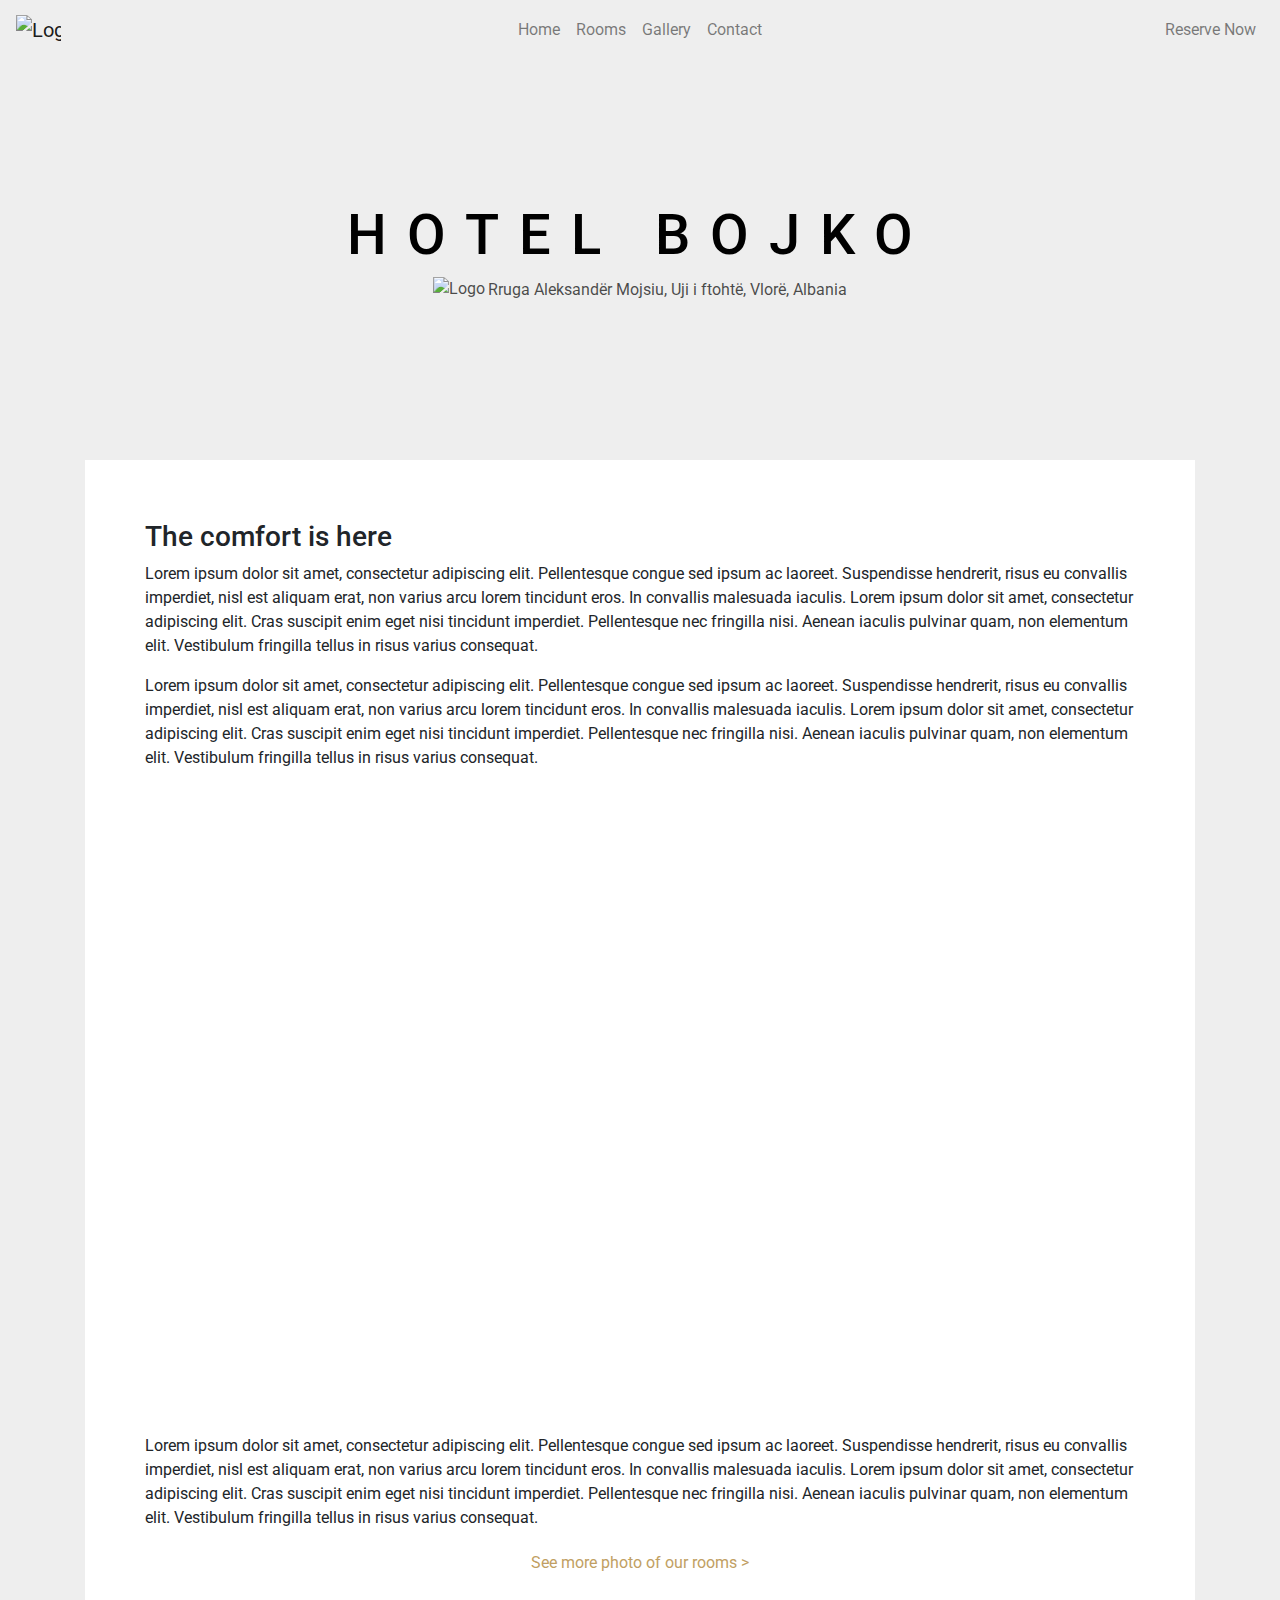
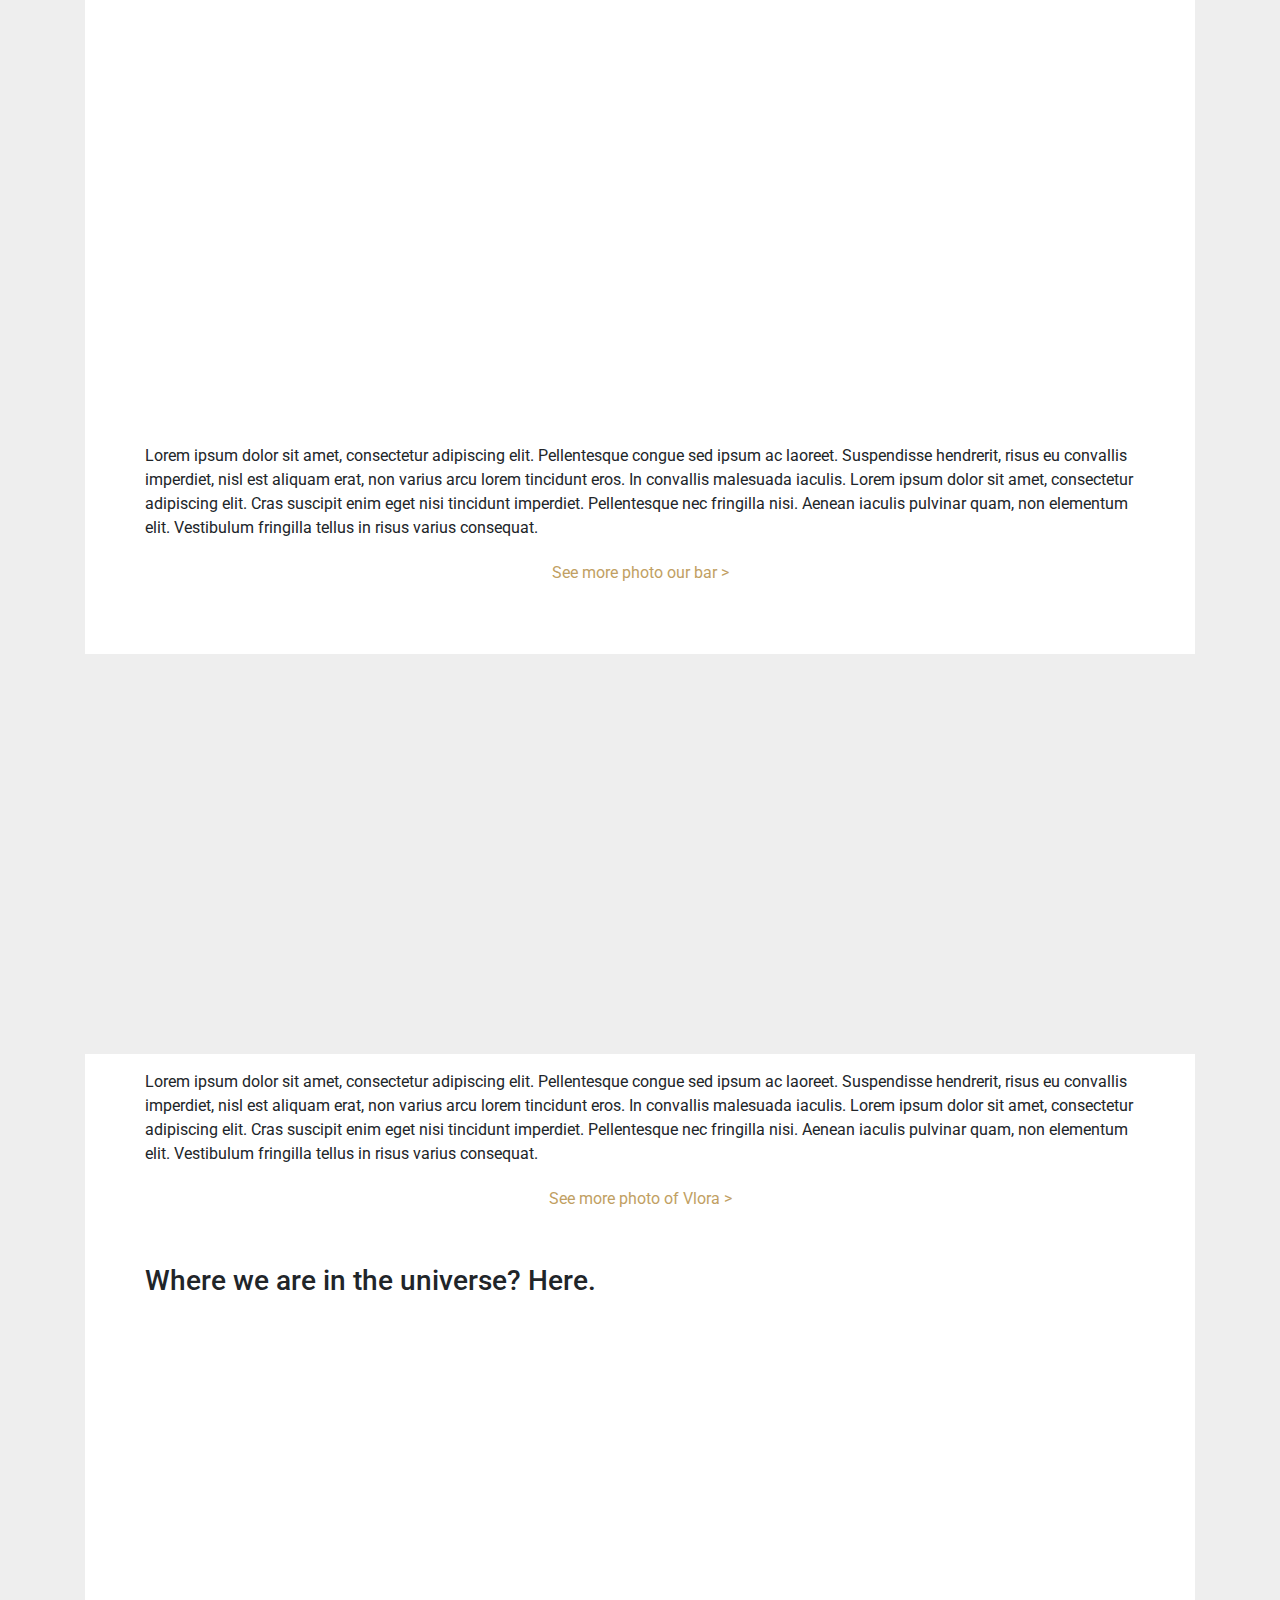
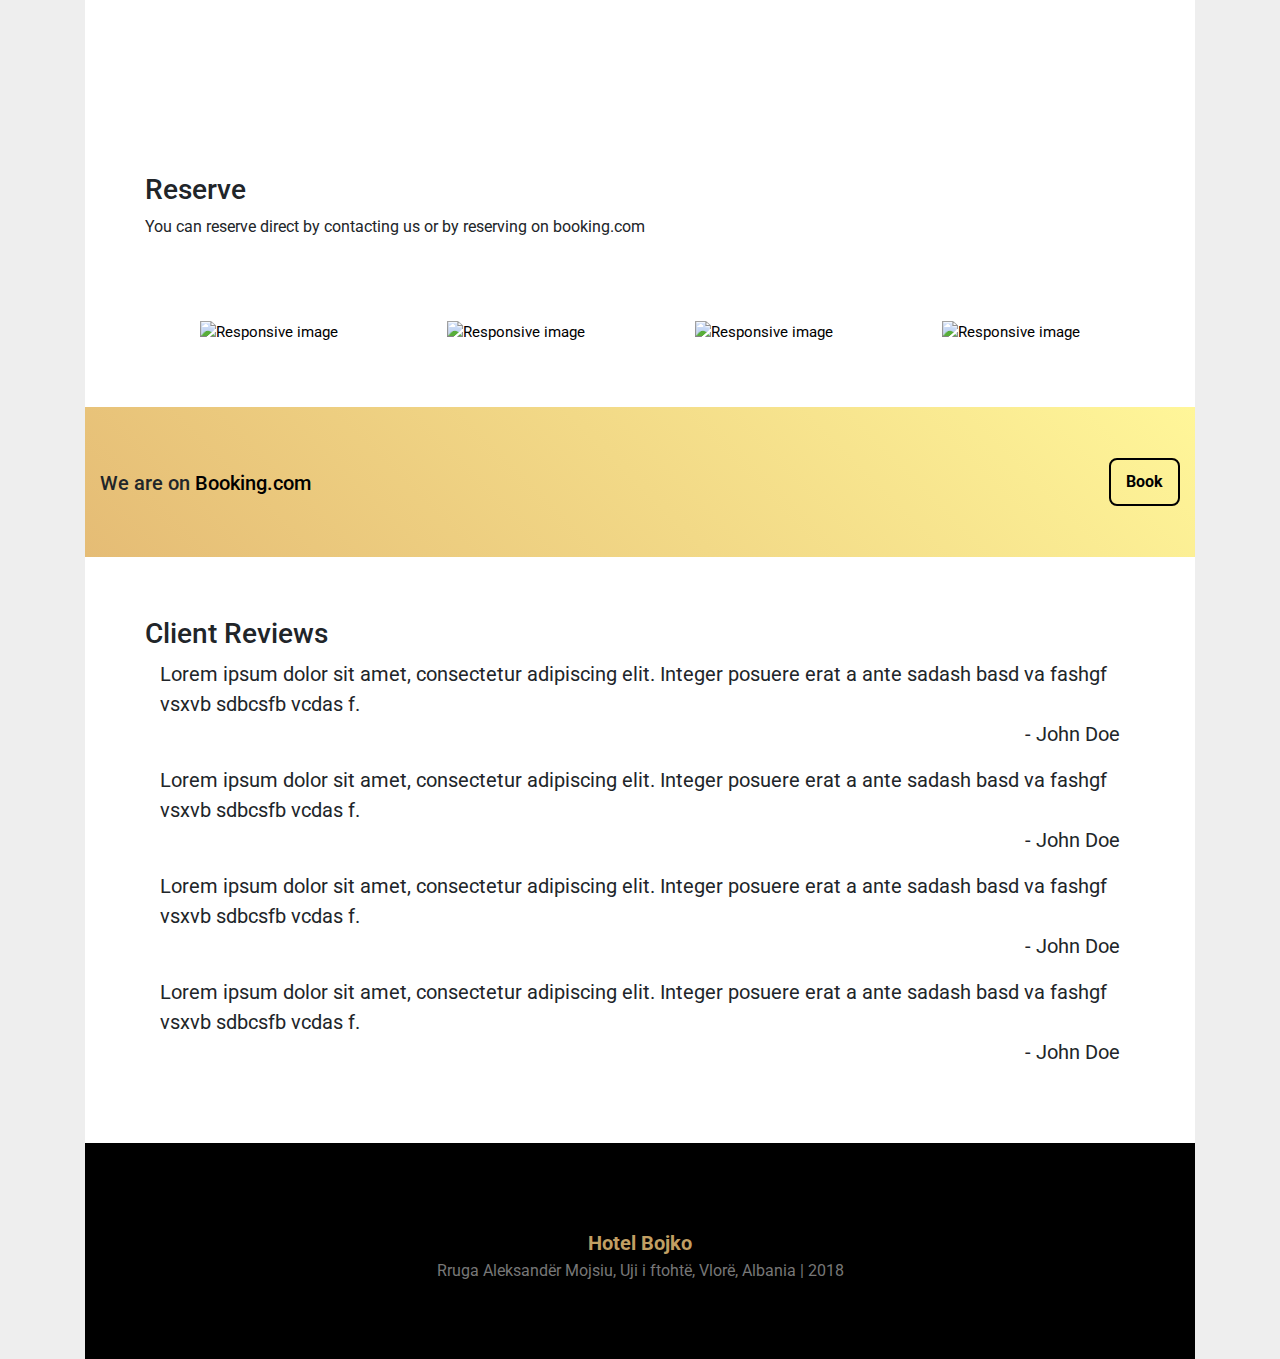
==== index.html @ 88d1dec0 "Add files via upload" ====
<!doctype html>
<html lang="en">
  <head>
  	<link rel="icon" href="img/favicon.png">
    <!-- Required meta tags -->
    <meta charset="utf-8">
    <meta name="viewport" content="width=device-width, initial-scale=1, shrink-to-fit=no">
    <script src="https://ajax.googleapis.com/ajax/libs/jquery/3.3.1/jquery.min.js"></script>
    <script src="js/hb.js"></script>
    <link href="https://fonts.googleapis.com/css?family=Roboto:400,500,700" rel="stylesheet">

    <!-- Bootstrap CSS -->
    <link rel="stylesheet" href="https://maxcdn.bootstrapcdn.com/bootstrap/4.0.0/css/bootstrap.min.css" integrity="sha384-Gn5384xqQ1aoWXA+058RXPxPg6fy4IWvTNh0E263XmFcJlSAwiGgFAW/dAiS6JXm" crossorigin="anonymous">
    <link rel="stylesheet" type="text/css" href="style.css">

    <title>Hotel Bojko</title>
  </head>
  <body data-spy="scroll" data-target=".navbar" data-offset="50" id="home">

  	<header>

		<nav class="navbar navbar-light navbar-expand-md bg-faded justify-content-center" style="background-color: #eee">
		    <a href="#" class="navbar-brand d-flex w-50 mr-auto">
		    	<img src="img/logo.png" width="45" height="30" alt="Logo">
		    </a>
		    <button class="navbar-toggler" type="button" data-toggle="collapse" data-target="#collapsingNavbar3">
		        <span class="navbar-toggler-icon"></span>
		    </button>
		    <div class="navbar-collapse collapse w-100 nav-bg" style="background-color: #" id="collapsingNavbar3">
		        <ul class="navbar-nav w-100 justify-content-center">
		        	<li class="nav-item">
                        <a class="nav-link" href="index.html#home">Home</a>
                    </li>
		            <li class="nav-item">
		                <a class="nav-link" href="#rooms">Rooms</a>
		            </li>
		            <li class="nav-item">
                        <a class="nav-link" href="gallery.html">Gallery</a>
                    </li>
		            <li class="nav-item">
		                <a class="nav-link" href="#contact">Contact</a>
		            </li>
		        </ul>

		        <ul class="nav navbar-nav ml-auto w-100 justify-content-end">
		            <li class="nav-item" style="color: #c19f63">
		                <a class="nav-link" href="#">Reserve Now</a>
		            </li>
		        </ul>
		    </div>
		</nav>

		<div class="cover-bg">

			<div class="cover-bg-left"></div>

			<div class="cover-bg-right"></div>

		</div>
  	</header>

  	<div class="container">

  		<div class="cover noselect">
			<div class="row h-100">
		        <div class="col-sm-12 my-auto">
		            <h1 class="mx-auto text-center" style="font-size: 3.5em;">HOTEL BOJKO</h1>
		            <a href="https://www.google.com/maps/dir//40.4288108,19.4927991/@40.428811,19.492799,16z?hl=en-US" target="_blank"><p class="mx-auto text-center"><img src="img/pin.png" width="16" height="16" alt="Logo" style="margin-top: -3px; margin-right: 3px;">Rruga Aleksand&#235;r Mojsiu, Uji i ftoht&#235;, Vlor&#235;, Albania</p></a>
		        </div>
		    </div>
		</div>

  		<div class="page pb-5">
	  		<div>
		  		<h3 id="meet">The comfort is here</h3>
		  		<p>Lorem ipsum dolor sit amet, consectetur adipiscing elit. Pellentesque congue sed ipsum ac laoreet. Suspendisse hendrerit, risus eu convallis imperdiet, nisl est aliquam erat, non varius arcu lorem tincidunt eros. In convallis malesuada iaculis. Lorem ipsum dolor sit amet, consectetur adipiscing elit. Cras suscipit enim eget nisi tincidunt imperdiet. Pellentesque nec fringilla nisi. Aenean iaculis pulvinar quam, non elementum elit. Vestibulum fringilla tellus in risus varius consequat.</p>
		  		<p>Lorem ipsum dolor sit amet, consectetur adipiscing elit. Pellentesque congue sed ipsum ac laoreet. Suspendisse hendrerit, risus eu convallis imperdiet, nisl est aliquam erat, non varius arcu lorem tincidunt eros. In convallis malesuada iaculis. Lorem ipsum dolor sit amet, consectetur adipiscing elit. Cras suscipit enim eget nisi tincidunt imperdiet. Pellentesque nec fringilla nisi. Aenean iaculis pulvinar quam, non elementum elit. Vestibulum fringilla tellus in risus varius consequat.</p>
		  	</div>



		  	<div class="mt-5">

				<div class="row">
					<div class="col-12 col-lg-12 room-1"></div>
					<div class="col-6 col-lg-3 room-2"></div>
					<div class="col-6 col-lg-3 room-2"></div>
					<div class="col-6 col-lg-3 room-2"></div>
					<div class="col-6 col-lg-3 room-2"></div>
				</div>

				<div class="mt-3">
					<p>Lorem ipsum dolor sit amet, consectetur adipiscing elit. Pellentesque congue sed ipsum ac laoreet. Suspendisse hendrerit, risus eu convallis imperdiet, nisl est aliquam erat, non varius arcu lorem tincidunt eros. In convallis malesuada iaculis. Lorem ipsum dolor sit amet, consectetur adipiscing elit. Cras suscipit enim eget nisi tincidunt imperdiet. Pellentesque nec fringilla nisi. Aenean iaculis pulvinar quam, non elementum elit. Vestibulum fringilla tellus in risus varius consequat.</p>
					<p>
					<a href="gallery.html" class="see-more-text d-flex justify-content-center">See more photo of our rooms > </a></p>
				</div>
	 		</div>

			<div class="mt-5">
		  		<div class="row">
					<div class="col-sm room bar">
						<div class="row h-100">
					        <div class="col-sm-12 my-auto">
					            <h1 class="mx-auto text-center text-white">A cup of coffe?</h1>
					        </div>
					    </div>
					</div>
				</div>
				<div class="mt-3">
			    	<p>Lorem ipsum dolor sit amet, consectetur adipiscing elit. Pellentesque congue sed ipsum ac laoreet. Suspendisse hendrerit, risus eu convallis imperdiet, nisl est aliquam erat, non varius arcu lorem tincidunt eros. In convallis malesuada iaculis. Lorem ipsum dolor sit amet, consectetur adipiscing elit. Cras suscipit enim eget nisi tincidunt imperdiet. Pellentesque nec fringilla nisi. Aenean iaculis pulvinar quam, non elementum elit. Vestibulum fringilla tellus in risus varius consequat.</p>
					<p>
					<a href="gallery.html" class="see-more-text d-flex justify-content-center">See more photo our bar ></a></p>
				</div>
		  	</div>
	  	</div>

	</div>

	<div>
		<div class="city"></div>
	</div>

	<div class="container" style="">
		<div class="page-1">
			<div class="pt-3">
				<p>Lorem ipsum dolor sit amet, consectetur adipiscing elit. Pellentesque congue sed ipsum ac laoreet. Suspendisse hendrerit, risus eu convallis imperdiet, nisl est aliquam erat, non varius arcu lorem tincidunt eros. In convallis malesuada iaculis. Lorem ipsum dolor sit amet, consectetur adipiscing elit. Cras suscipit enim eget nisi tincidunt imperdiet. Pellentesque nec fringilla nisi. Aenean iaculis pulvinar quam, non elementum elit. Vestibulum fringilla tellus in risus varius consequat.</p>
				<p>
				<a href="gallery.html" class="see-more-text d-flex justify-content-center">See more photo of Vlora ></a></p>
			</div>

			<div class="mt-5">
		  		<h3>Where we are in the universe? Here.</h3>
		  	</div>

		</div>
		<div style="background-color: #fff">
			<iframe width="100%" height="400" frameborder="0" style="border:0;" src="https://www.google.com/maps/embed/v1/place?q=place_id:ChIJAZnIdDkyRRMRRnKazH4zFoY&key=AIzaSyBLUP46JKQYNso9QNR0mQok5n5YmHqHJLk" allowfullscreen></iframe>
		</div>
	</div>
	<div class="container">
		<div class="page-2 pb-5">
			<div>
				<h3>Reserve</h3>
				<p>You can reserve direct by contacting us or by reserving on booking.com</p>
			</div>
		</div>
		<div class="page-lr pb-5">

			<div class="contact" id="contact">

		  		<div class="row" style="text-align: center;">

		  			<div class="col-12 col-md-3 .col-lg-3 p-3">
		  				<a href="https://www.facebook.com/hotelbojko" target="_blank">
					    	<img src="img/contact/facebook.png" class="img-fluid" alt="Responsive image">
					    </a>
		  			</div>

		  			<div class="col-12 col-md-3 .col-lg-3 p-3">
		  				<a href="https://www.instagram.com/hotelbojko" target="_blank">
					    	<img src="img/contact/instagram.png" class="img-fluid" alt="Responsive image">
					    </a>
		  			</div>

		  			<div class="col-12 col-md-3 .col-lg-3 p-3">
		  				<a href="tel:+355 069 39 28 723">
					    	<img src="img/contact/phone.png" class="img-fluid" alt="Responsive image">
					    </a>
		  			</div>

		  			<div class="col-12 col-md-3 .col-lg-3 p-3">
		  				<a href="mailto:kontakt@hotelbojko.com">
					    	<img src="img/contact/email.png" class="img-fluid" alt="Responsive image">
					    </a>
		  			</div>

		  			<div>
		  				
		  			</div>

		  		</div>
		  	</div>
		</div>
		<div class="row align-items-center reserve">
		    <div class="col" style="margin-top: 10px">
			    <h5>We are on <a href="#">Booking.com</a></h5>
			</div>
			<div class="col"></div>
			<div class="col-3">
				<a href="https://www.booking.com/hotel/al/bojko-vlore.html?aid=397642;label=gog235jc-index-XX-XX-XX-unspec-al-com-L%3Axu-O%3AwindowsS10-B%3Achrome-N%3AXX-S%3Abo-U%3Ac-H%3As;sid=6374a3cae71ccd904ef5884342e822df;dest_id=-109054;dest_type=city;dist=0;hapos=1;hpos=1;room1=A%2CA;sb_price_type=total;srepoch=1524055028;srfid=9e4abfd0bb917270dd62242ec67512273c717606X1;srpvid=0f7958ba5ffa02ab;type=total;ucfs=1&#hotelTmpl" target="_blank" class="reserve-button">Book</a>
		    </div>
		</div>
		<div class="page">
			<h3>Client Reviews</h3>
			<div class="col-12 col-md-12">
				<blockquote class="blockquote">
				  <p class="mb-0">Lorem ipsum dolor sit amet, consectetur adipiscing elit. Integer posuere erat a ante sadash basd va fashgf vsxvb sdbcsfb vcdas f.</p>
				  <p class="text-right">- John Doe</p>
				</blockquote>
			</div>

			<div class="col-12 col-md-12">
				<blockquote class="blockquote">
				  <p class="mb-0">Lorem ipsum dolor sit amet, consectetur adipiscing elit. Integer posuere erat a ante sadash basd va fashgf vsxvb sdbcsfb vcdas f.</p>
				  <p class="text-right">- John Doe</p>
				</blockquote>
			</div>

			<div class="col-12 col-md-12">
				<blockquote class="blockquote">
				  <p class="mb-0">Lorem ipsum dolor sit amet, consectetur adipiscing elit. Integer posuere erat a ante sadash basd va fashgf vsxvb sdbcsfb vcdas f.</p>
				  <p class="text-right">- John Doe</p>
				</blockquote>
			</div>

			<div class="col-12 col-md-12">
				<blockquote class="blockquote">
				  <p class="mb-0">Lorem ipsum dolor sit amet, consectetur adipiscing elit. Integer posuere erat a ante sadash basd va fashgf vsxvb sdbcsfb vcdas f.</p>
				  <p class="text-right">- John Doe</p>
				</blockquote>
			</div>
		</div>
		<div class="page" style="background-color: black">
			<footer class="text-center" style=" margin-top: 25px;">
				<p style="color: #c19f63; font-weight: bold; font-size: 20px;">Hotel Bojko</p>
		  		<p style="color: #777; margin-top: -15px;">Rruga Aleksand&#235;r Mojsiu, Uji i ftoht&#235;, Vlor&#235;, Albania | 2018</p>
			</footer>
		</div>
	</div>


	<script src="https://code.jquery.com/jquery-3.2.1.slim.min.js" integrity="sha384-KJ3o2DKtIkvYIK3UENzmM7KCkRr/rE9/Qpg6aAZGJwFDMVNA/GpGFF93hXpG5KkN" crossorigin="anonymous"></script>
    <script src="https://cdnjs.cloudflare.com/ajax/libs/popper.js/1.12.9/umd/popper.min.js" integrity="sha384-ApNbgh9B+Y1QKtv3Rn7W3mgPxhU9K/ScQsAP7hUibX39j7fakFPskvXusvfa0b4Q" crossorigin="anonymous"></script>
    <script src="https://maxcdn.bootstrapcdn.com/bootstrap/4.0.0/js/bootstrap.min.js" integrity="sha384-JZR6Spejh4U02d8jOt6vLEHfe/JQGiRRSQQxSfFWpi1MquVdAyjUar5+76PVCmYl" crossorigin="anonymous"></script>
  </body>
</html>
---- style.css ----
html{
    height: 100%;
}

body{
    display: flex;
    flex-direction: column;
    height: 100%;
}

body{
	background-color: #eee;
	font-family: 'Roboto', sans-serif;
	z-index: -2
}

a{
	color: #000;
	text-decoration: none !important;
}

a:hover{
	color: #fff;
	transition-duration: 0.5s;
}

/* width */
::-webkit-scrollbar {
    width: 8px;
}

/* Track */
::-webkit-scrollbar-track {
    background: #000; 
}

/* Handle */
::-webkit-scrollbar-thumb {
    background: rgba(229,188,117,1);
	background: -moz-linear-gradient(45deg, rgba(229,188,117,1) 0%, rgba(255,246,153,1) 100%);
	background: -webkit-gradient(left bottom, right top, color-stop(0%, rgba(229,188,117,1)), color-stop(100%, rgba(255,246,153,1)));
	background: -webkit-linear-gradient(45deg, rgba(229,188,117,1) 0%, rgba(255,246,153,1) 100%);
	background: -o-linear-gradient(45deg, rgba(229,188,117,1) 0%, rgba(255,246,153,1) 100%);
	background: -ms-linear-gradient(45deg, rgba(229,188,117,1) 0%, rgba(255,246,153,1) 100%);
	background: linear-gradient(45deg, rgba(229,188,117,1) 0%, rgba(255,246,153,1) 100%);
	filter: progid:DXImageTransform.Microsoft.gradient( startColorstr='#e5bc75', endColorstr='#fff699', GradientType=1 );
}

/* Handle on hover */


.noselect {
  -webkit-touch-callout: none; /* iOS Safari */
    -webkit-user-select: none; /* Safari */
     -khtml-user-select: none; /* Konqueror HTML */
       -moz-user-select: none; /* Firefox */
        -ms-user-select: none; /* Internet Explorer/Edge */
            user-select: none; /* Non-prefixed version, currently
                                  supported by Chrome and Opera */
}

.row{
	padding: 0px;
	margin: 0px;
}

nav{
	height: 60px;
	width: 100%;
	z-index: 100;
}

@media only screen and (max-width: 767px) {
    .nav-bg{
		background: rgba(238,238,238,1);
		background: -moz-linear-gradient(top, rgba(238,238,238,1) 0%, rgba(217,217,217,1) 100%);
		background: -webkit-gradient(left top, left bottom, color-stop(0%, rgba(238,238,238,1)), color-stop(100%, rgba(217,217,217,1)));
		background: -webkit-linear-gradient(top, rgba(238,238,238,1) 0%, rgba(217,217,217,1) 100%);
		background: -o-linear-gradient(top, rgba(238,238,238,1) 0%, rgba(217,217,217,1) 100%);
		background: -ms-linear-gradient(top, rgba(238,238,238,1) 0%, rgba(217,217,217,1) 100%);
		background: linear-gradient(to bottom, rgba(238,238,238,1) 0%, rgba(217,217,217,1) 100%);
		filter: progid:DXImageTransform.Microsoft.gradient( startColorstr='#eeeeee', endColorstr='#d9d9d9', GradientType=0 );
		padding: 25px;
		border-bottom-left-radius: 8px;
		border-bottom-right-radius: 8px;
	}
}

.language{
	position: fixed;
	bottom: 0
}

.language li{
	display: inline;
}

.mt-460{
	margin-top: 460px;
}

.bg-light{
	background-color: #F5F5F5;
}

.logo{
	background-image: url("img/logo.png");
	background-position: center;
	background-size: auto 40px;
	background-repeat: no-repeat;
}

.active-language{
	color: #c19f63;
}

.navbar-toggler{
  border: none !important;
}

@media only screen and (max-width: 630px) {
    .logo-responsive img{
    	visibility: hidden;
    	
    }
}

.cover{
	height: 400px;
	width: 100%;
	cursor: context-menu;
}

.cover h1{
	color: #000;
	letter-spacing: 20px;
}

.cover p{
	color: rgba(0, 0, 0, 0.7);
}

.cover-bg{
	height: 550px;
	width: 100%;
	position: absolute;
	z-index: -1;
}

.cover-bg-left{
	width: 39%;
	height: 400px;
	float: left;
	background-image: url("img/b.png");
	background-size: auto 200px;
	background-position: center;
	background-repeat: no-repeat;
	opacity: 0.2;
}

@media only screen and (max-width: 630px) {
    .cover-bg-left{
    	background-size: 80%;
    	opacity: 0.2;
    	
    }
}

.cover-bg-right{
	width: 61%;
	height: 550px;
	float: right;
	background-image: url("img/cover-bg.jpg");
	background-position: center;
	background-repeat: no-repeat;
	background-size: cover;
}

.page{
	background-color: #fff;
	padding: 60px;
}

.page-1{
	background-color: #fff;
	padding: 60px;
	padding-top: 0px;
	padding-bottom: 1px;
}

.page-2{
	background-color: #fff;
	padding: 60px;
	padding-bottom: 1px;
}

.page-lr{
	background-color: #fff;
	padding-left: 60px;
	padding-right: 60px;
}

@media only screen and (max-width: 575px) {
    .page {
        padding: 30px;
    }

    .page-1{
		background-color: #fff;
		padding: 30px;
		padding-top: 0px;
		padding-bottom: 1px;
	}
	.page-2{
		background-color: #fff;
		padding: 30px;
		padding-bottom: 1px;
	}
}

.see-more-text{
	padding: 5px;
	color: #c19f63;
	text-decoration: none;
	clear: both;
}

.see-more-text:hover{
	text-decoration: none;
	color: #75603c;
}

.room{
	padding-left: 0;
	padding-right: 0;
}

.room-1{
	height: 400px;
	background-image: url("img/cover-bg.jpg");
	background-position: center;
	background-repeat: no-repeat;
	background-size: cover;
	cursor: pointer;
}

.room-2{
	width: 10%;
	height: 200px;
	background-image: url("img/cover-bg.jpg");
	background-position: center;
	background-repeat: no-repeat;
	background-size: cover;
	cursor: pointer;
}

.room-3{
	height: 200px;
	background-image: url("img/cover-bg.jpg");
	background-position: center;
	background-repeat: no-repeat;
	background-size: cover;
	cursor: pointer;
}

.room-4{
	height: 200px;
	background-image: url("img/cover-bg.jpg");
	background-position: center;
	background-repeat: no-repeat;
	background-size: cover;
	cursor: pointer;
}

.room-5{
	height: 200px;
	background-image: url("img/cover-bg.jpg");
	background-position: center;
	background-repeat: no-repeat;
	background-size: cover;
	cursor: pointer;
}

.bar{
	padding-left: 0;
	padding-right: 0;
	height: 400px;
	width: 100%;
	background-image: url("img/bar-bg.jpg");
	background-position: center;
	background-repeat: no-repeat;
	background-size: cover;
}

.mt-city{
	margin-top: 500px;
	z-index: 1;
}

.city{
	height: 400px;
	width: 100%;
	background-image: url("img/city-bg.jpg");
	background-position: center;
	background-repeat: no-repeat;
	background-size: cover;
}

.reserve{
	height: 150px;
	background: rgba(229,188,117,1);
	background: -moz-linear-gradient(45deg, rgba(229,188,117,1) 0%, rgba(255,246,153,1) 100%);
	background: -webkit-gradient(left bottom, right top, color-stop(0%, rgba(229,188,117,1)), color-stop(100%, rgba(255,246,153,1)));
	background: -webkit-linear-gradient(45deg, rgba(229,188,117,1) 0%, rgba(255,246,153,1) 100%);
	background: -o-linear-gradient(45deg, rgba(229,188,117,1) 0%, rgba(255,246,153,1) 100%);
	background: -ms-linear-gradient(45deg, rgba(229,188,117,1) 0%, rgba(255,246,153,1) 100%);
	background: linear-gradient(45deg, rgba(229,188,117,1) 0%, rgba(255,246,153,1) 100%);
	filter: progid:DXImageTransform.Microsoft.gradient( startColorstr='#e5bc75', endColorstr='#fff699', GradientType=1 );
}

.reserve-button{
	font-weight: bold;
	float: right;
	padding-top: 10px;
	padding-bottom: 10px;
	padding-left: 15px;
	padding-right: 15px;
	border: 2px #000 solid;
	border-radius: 8px;
}

.reserve-button:hover{
	background-color: black;
	color: #fff;
	box-shadow: 0px 8px 22px rgba(0, 0, 0, 0.2);
}

.contact a{
	color: #000;
	font-size: 15px;
}

.contact a:hover{
	text-decoration: none;
}

footer{
   flex: 0 0 auto;
   color: white;
   background-color: black;
}
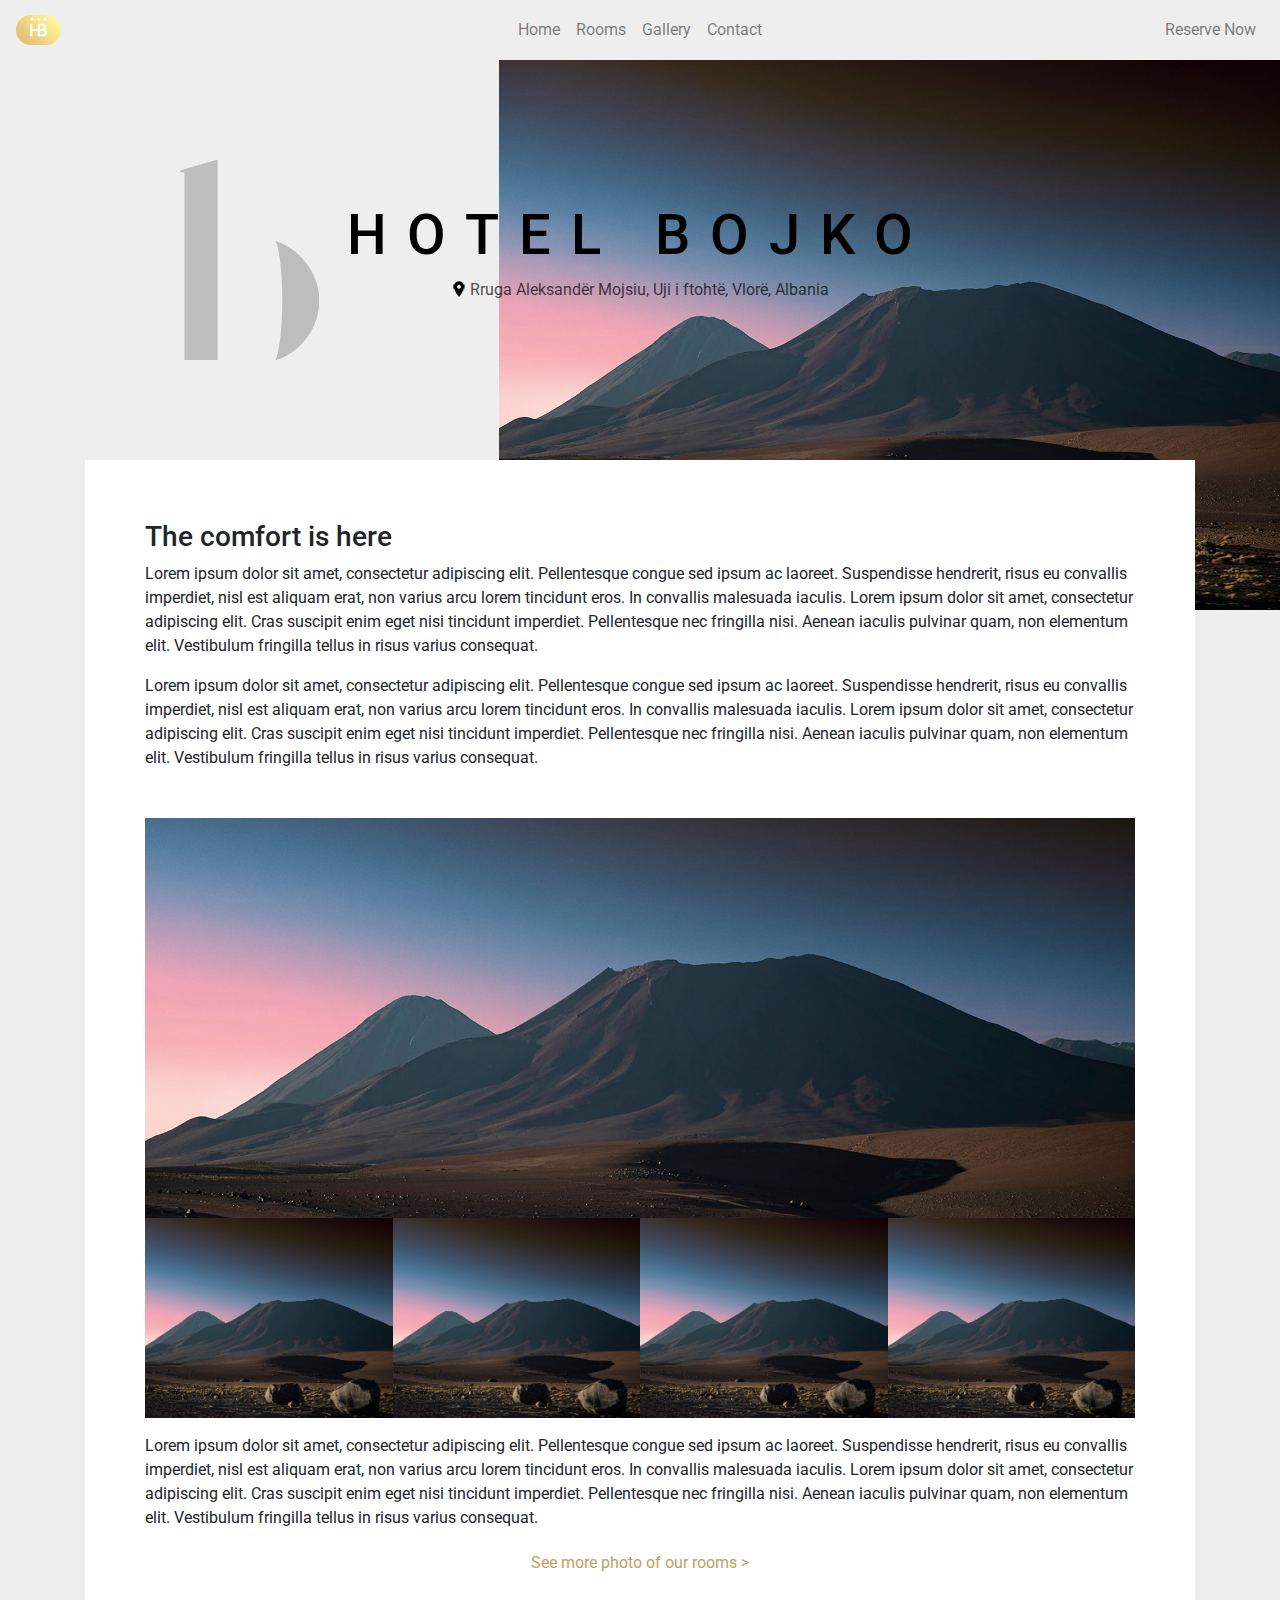
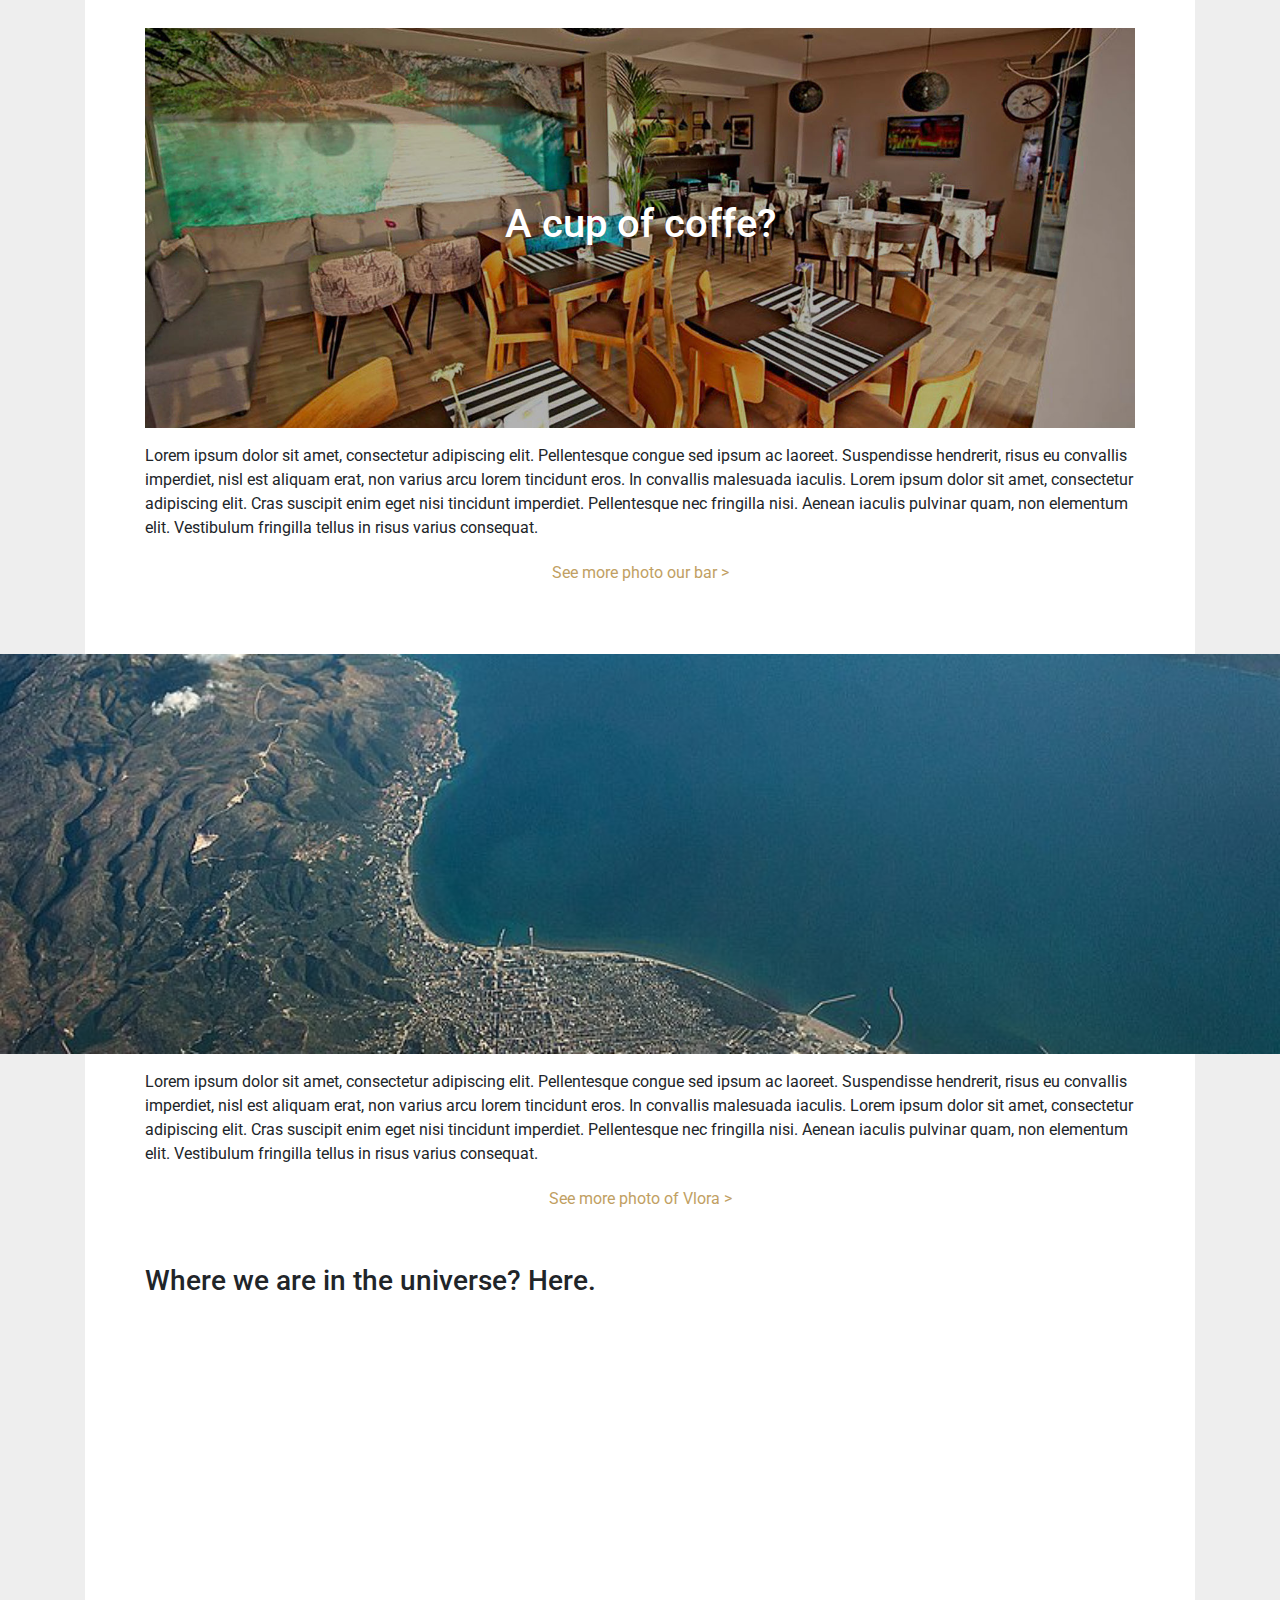
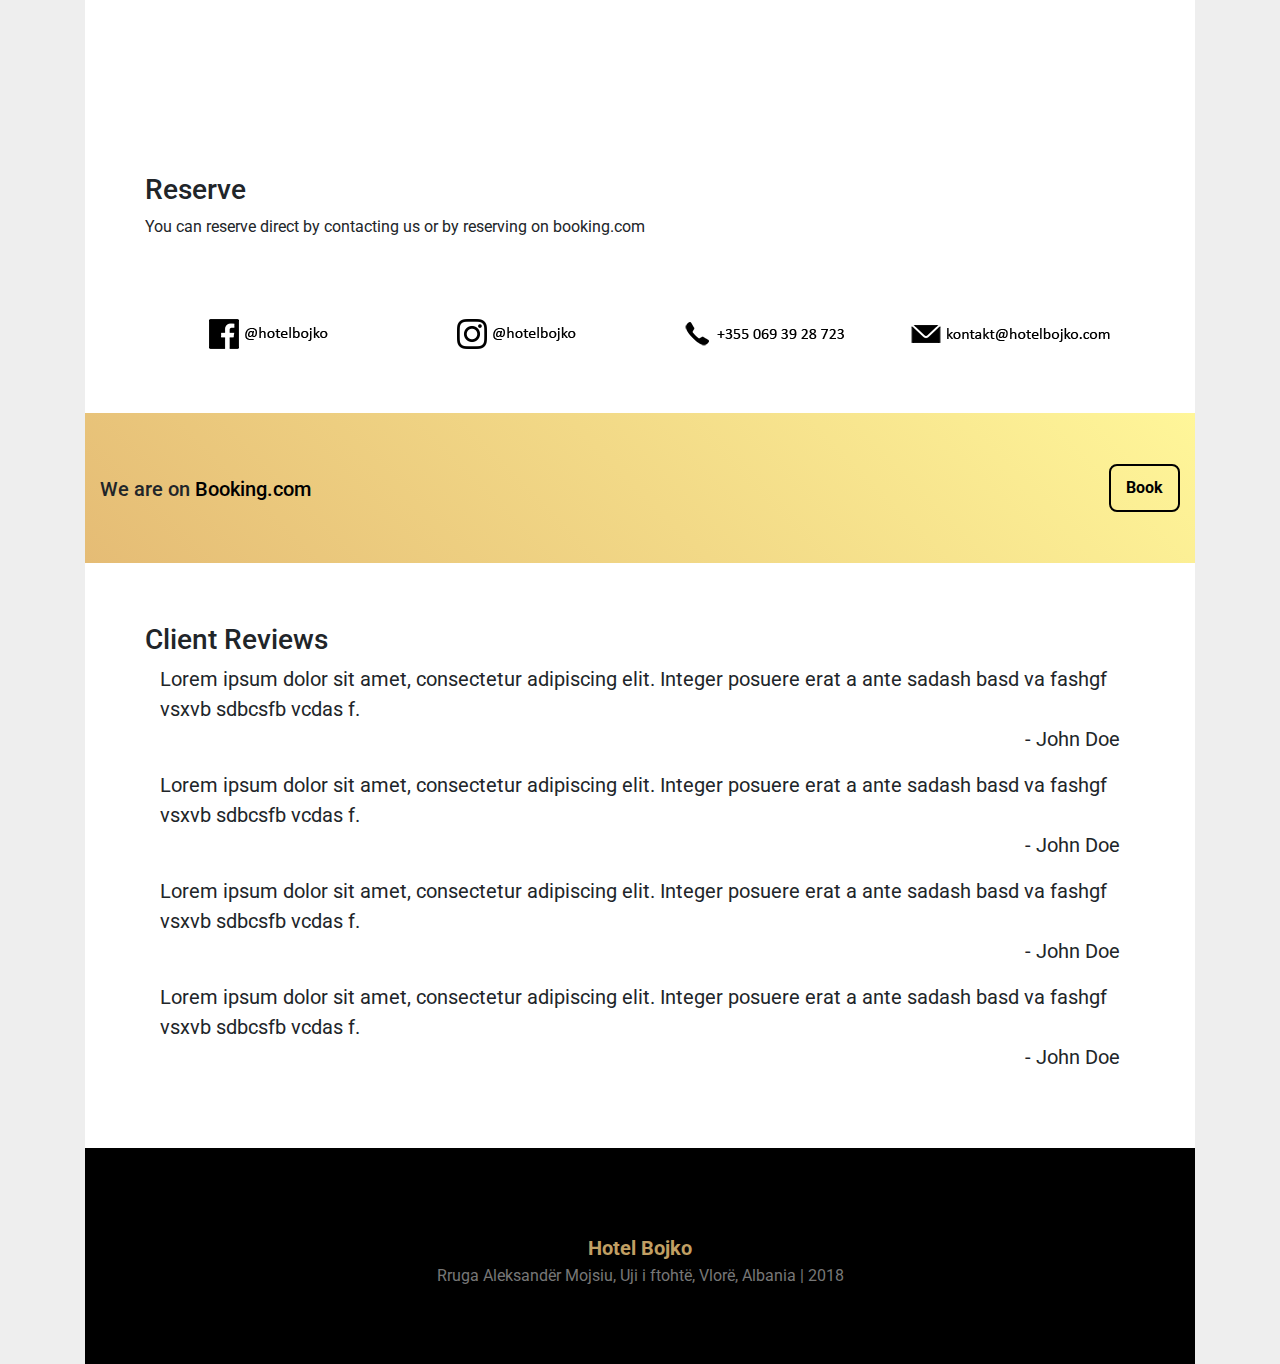
==== commit 4eab9926: "Update index.html" ====
--- a/index.html
+++ b/index.html
@@ -29,13 +29,13 @@
 		    <div class="navbar-collapse collapse w-100 nav-bg" style="background-color: #" id="collapsingNavbar3">
 		        <ul class="navbar-nav w-100 justify-content-center">
 		        	<li class="nav-item">
-                        <a class="nav-link" href="index.html#home">Home</a>
+                        <a class="nav-link" href="index#home">Home</a>
                     </li>
 		            <li class="nav-item">
 		                <a class="nav-link" href="#rooms">Rooms</a>
 		            </li>
 		            <li class="nav-item">
-                        <a class="nav-link" href="gallery.html">Gallery</a>
+                        <a class="nav-link" href="gallery">Gallery</a>
                     </li>
 		            <li class="nav-item">
 		                <a class="nav-link" href="#contact">Contact</a>
@@ -233,4 +233,4 @@
     <script src="https://cdnjs.cloudflare.com/ajax/libs/popper.js/1.12.9/umd/popper.min.js" integrity="sha384-ApNbgh9B+Y1QKtv3Rn7W3mgPxhU9K/ScQsAP7hUibX39j7fakFPskvXusvfa0b4Q" crossorigin="anonymous"></script>
     <script src="https://maxcdn.bootstrapcdn.com/bootstrap/4.0.0/js/bootstrap.min.js" integrity="sha384-JZR6Spejh4U02d8jOt6vLEHfe/JQGiRRSQQxSfFWpi1MquVdAyjUar5+76PVCmYl" crossorigin="anonymous"></script>
   </body>
-</html>+</html>
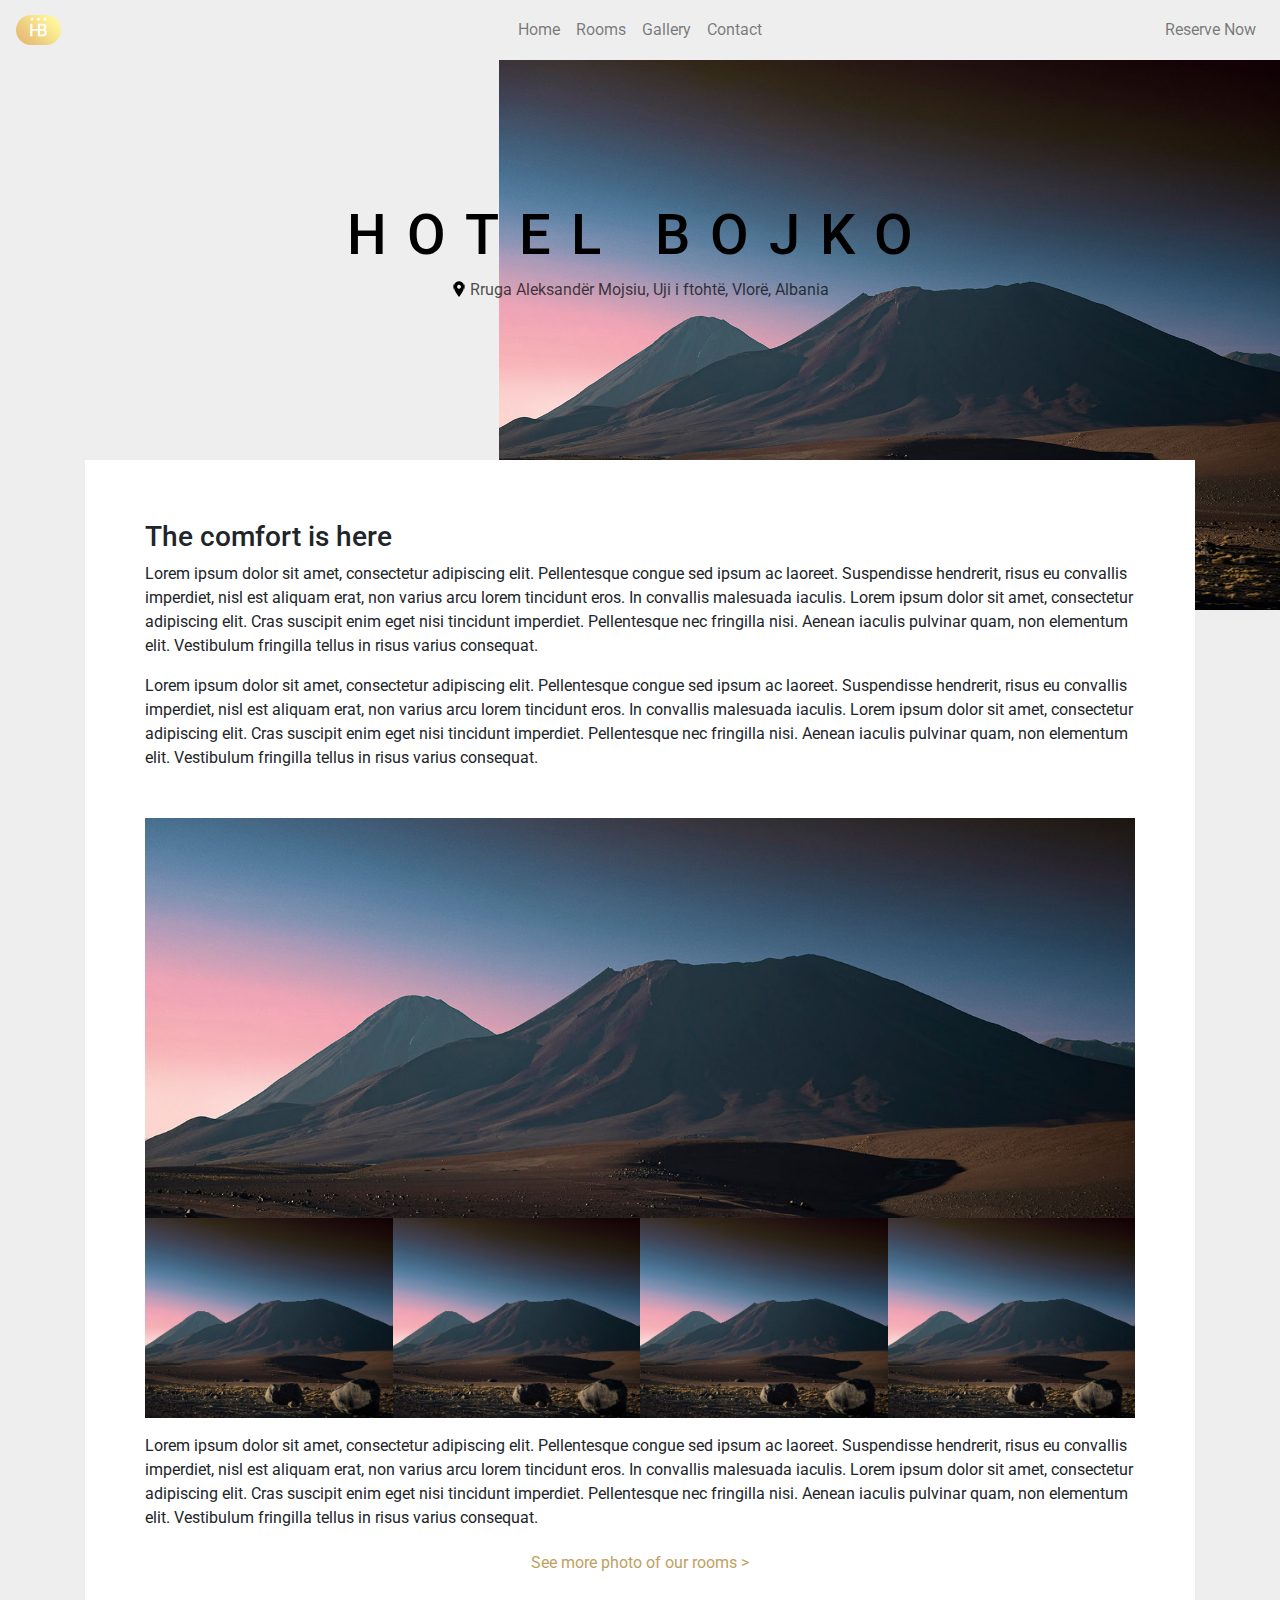
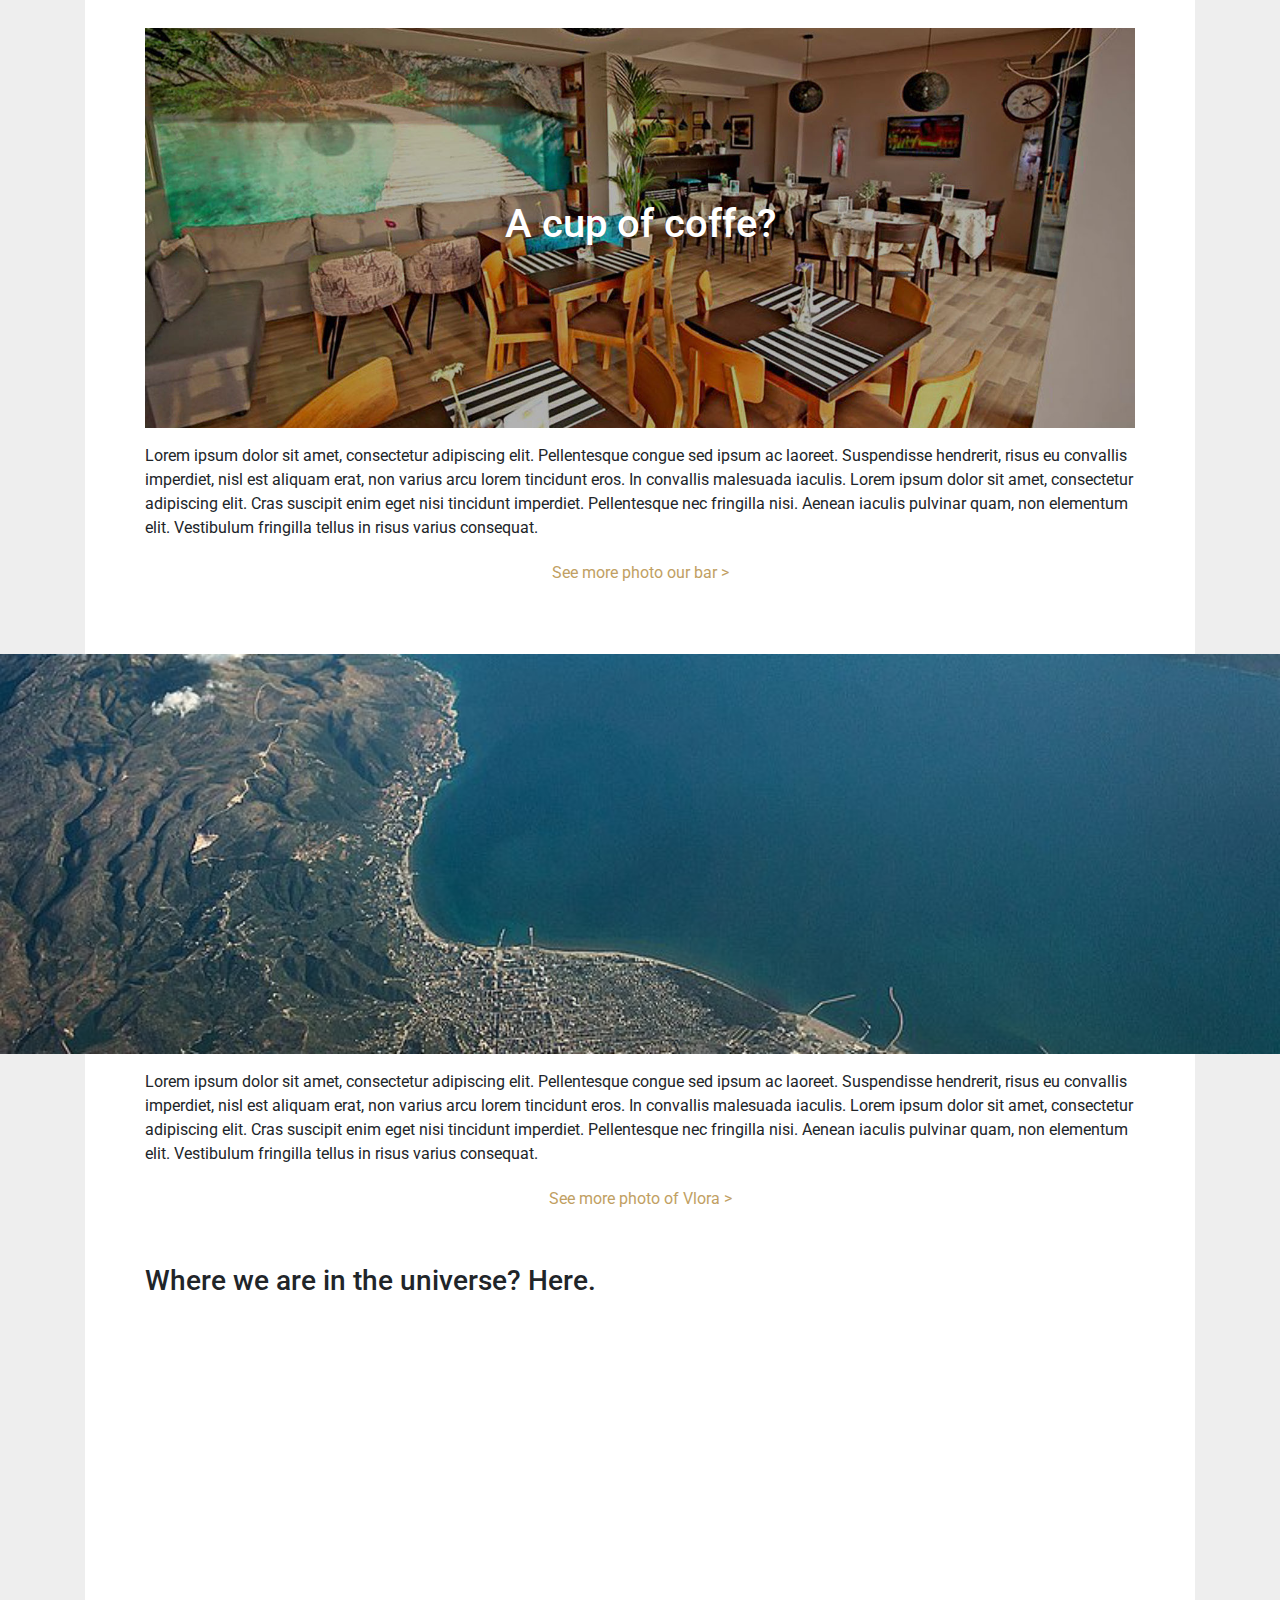
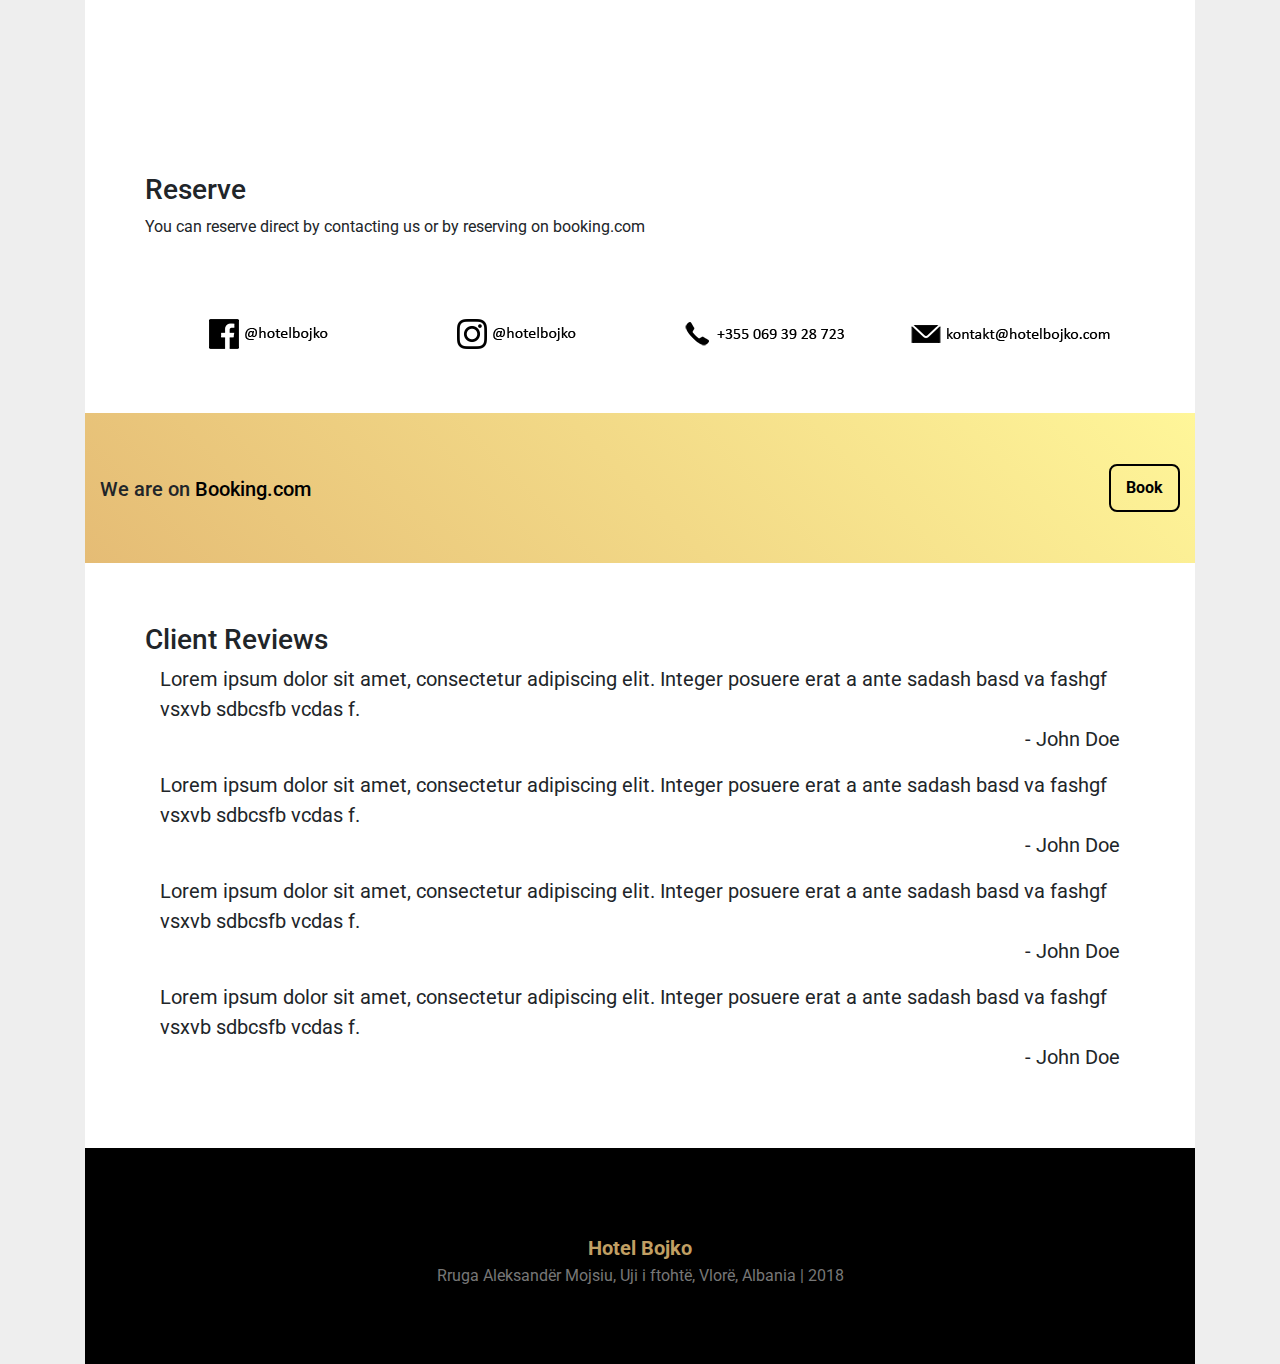
==== commit c3ef7871: "Update index.html" ====
--- a/index.html
+++ b/index.html
@@ -8,6 +8,7 @@
     <script src="https://ajax.googleapis.com/ajax/libs/jquery/3.3.1/jquery.min.js"></script>
     <script src="js/hb.js"></script>
     <link href="https://fonts.googleapis.com/css?family=Roboto:400,500,700" rel="stylesheet">
+    <link href="css/hamburgers.css" rel="stylesheet">
 
     <!-- Bootstrap CSS -->
     <link rel="stylesheet" href="https://maxcdn.bootstrapcdn.com/bootstrap/4.0.0/css/bootstrap.min.css" integrity="sha384-Gn5384xqQ1aoWXA+058RXPxPg6fy4IWvTNh0E263XmFcJlSAwiGgFAW/dAiS6JXm" crossorigin="anonymous">
@@ -18,7 +19,6 @@
   <body data-spy="scroll" data-target=".navbar" data-offset="50" id="home">
 
   	<header>
-
 		<nav class="navbar navbar-light navbar-expand-md bg-faded justify-content-center" style="background-color: #eee">
 		    <a href="#" class="navbar-brand d-flex w-50 mr-auto">
 		    	<img src="img/logo.png" width="45" height="30" alt="Logo">
@@ -26,6 +26,7 @@
 		    <button class="navbar-toggler" type="button" data-toggle="collapse" data-target="#collapsingNavbar3">
 		        <span class="navbar-toggler-icon"></span>
 		    </button>
+		    
 		    <div class="navbar-collapse collapse w-100 nav-bg" style="background-color: #" id="collapsingNavbar3">
 		        <ul class="navbar-nav w-100 justify-content-center">
 		        	<li class="nav-item">
@@ -44,7 +45,7 @@
 
 		        <ul class="nav navbar-nav ml-auto w-100 justify-content-end">
 		            <li class="nav-item" style="color: #c19f63">
-		                <a class="nav-link" href="#">Reserve Now</a>
+		                <a class="nav-link" href="#reservenow">Reserve Now</a>
 		            </li>
 		        </ul>
 		    </div>
@@ -137,7 +138,7 @@
 			<iframe width="100%" height="400" frameborder="0" style="border:0;" src="https://www.google.com/maps/embed/v1/place?q=place_id:ChIJAZnIdDkyRRMRRnKazH4zFoY&key=AIzaSyBLUP46JKQYNso9QNR0mQok5n5YmHqHJLk" allowfullscreen></iframe>
 		</div>
 	</div>
-	<div class="container">
+	<div class="container" id="reservenow">
 		<div class="page-2 pb-5">
 			<div>
 				<h3>Reserve</h3>
--- a/style.css
+++ b/style.css
@@ -152,19 +152,6 @@
 	width: 39%;
 	height: 400px;
 	float: left;
-	background-image: url("img/b.png");
-	background-size: auto 200px;
-	background-position: center;
-	background-repeat: no-repeat;
-	opacity: 0.2;
-}
-
-@media only screen and (max-width: 630px) {
-    .cover-bg-left{
-    	background-size: 80%;
-    	opacity: 0.2;
-    	
-    }
 }
 
 .cover-bg-right{
@@ -217,6 +204,9 @@
 		padding: 30px;
 		padding-bottom: 1px;
 	}
+	.container{
+		padding: 0 !important;
+	}
 }
 
 .see-more-text{
@@ -349,4 +339,4 @@
    flex: 0 0 auto;
    color: white;
    background-color: black;
-}+}
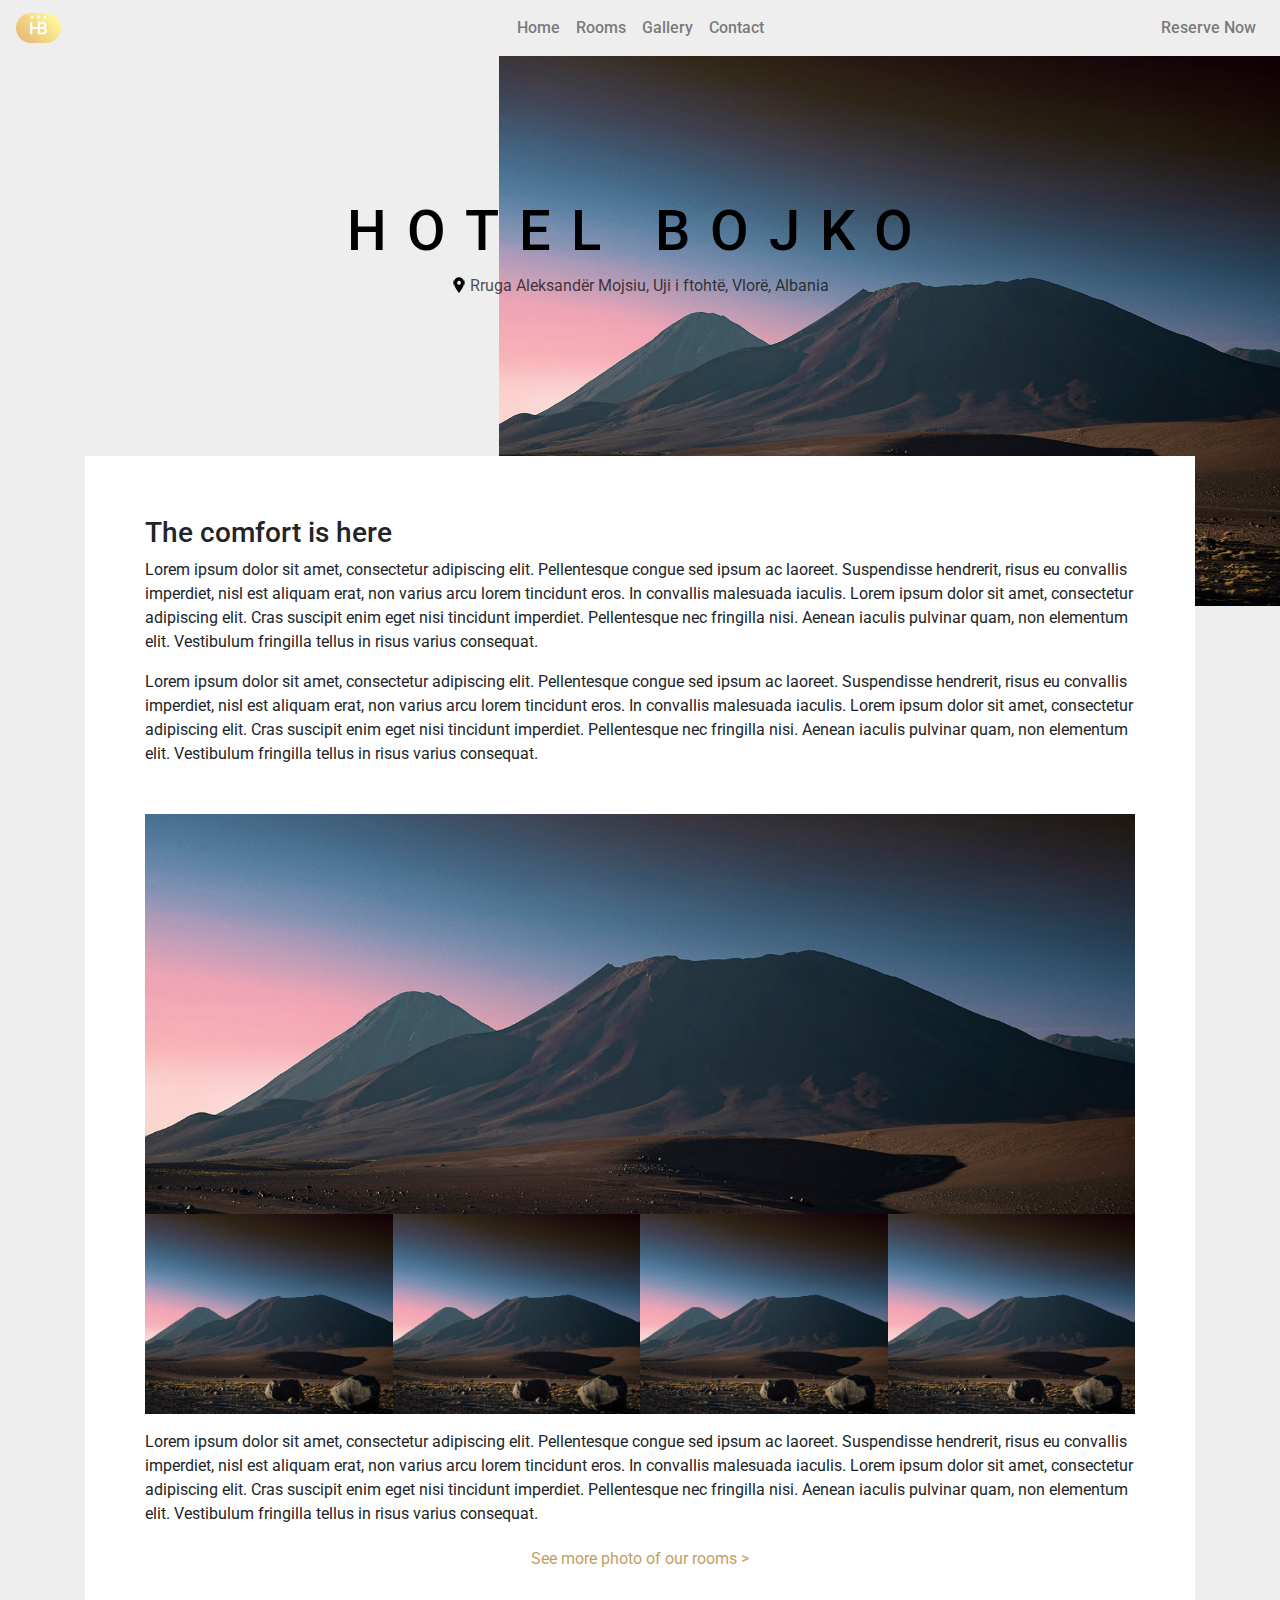
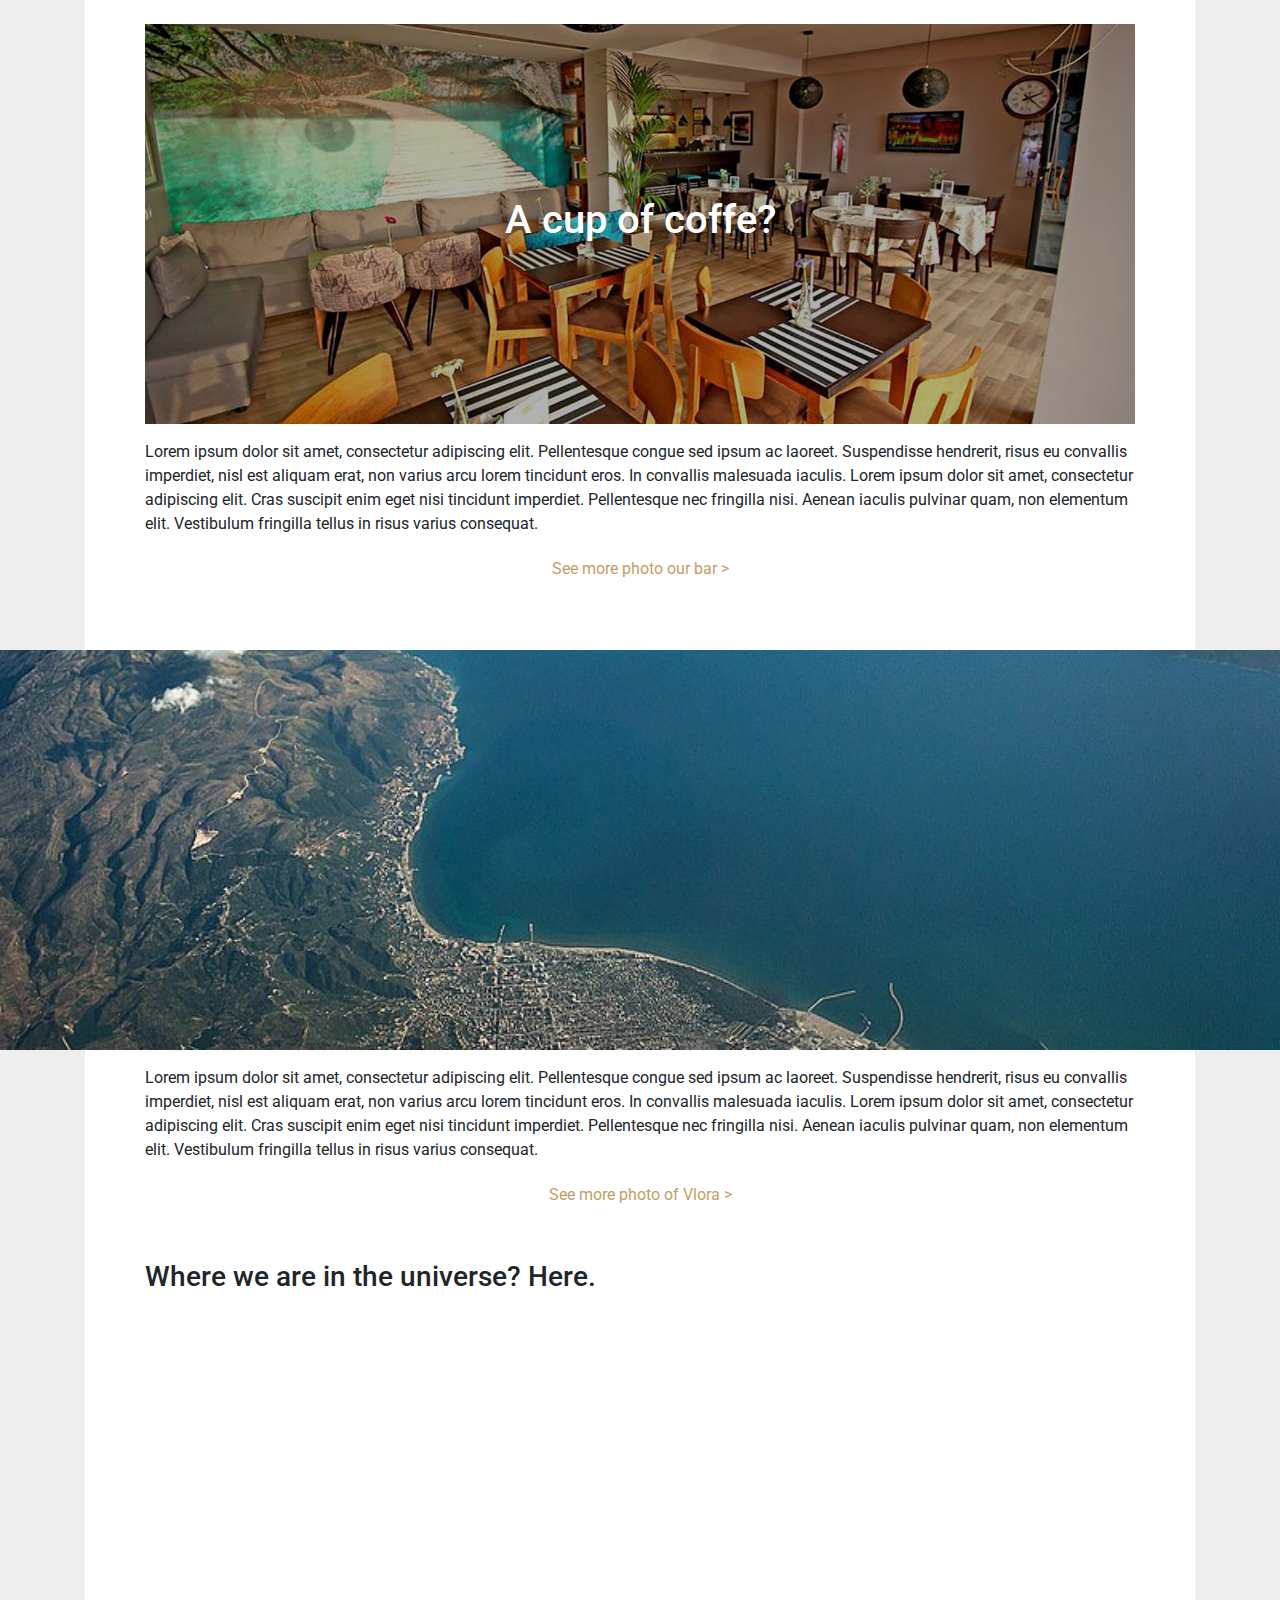
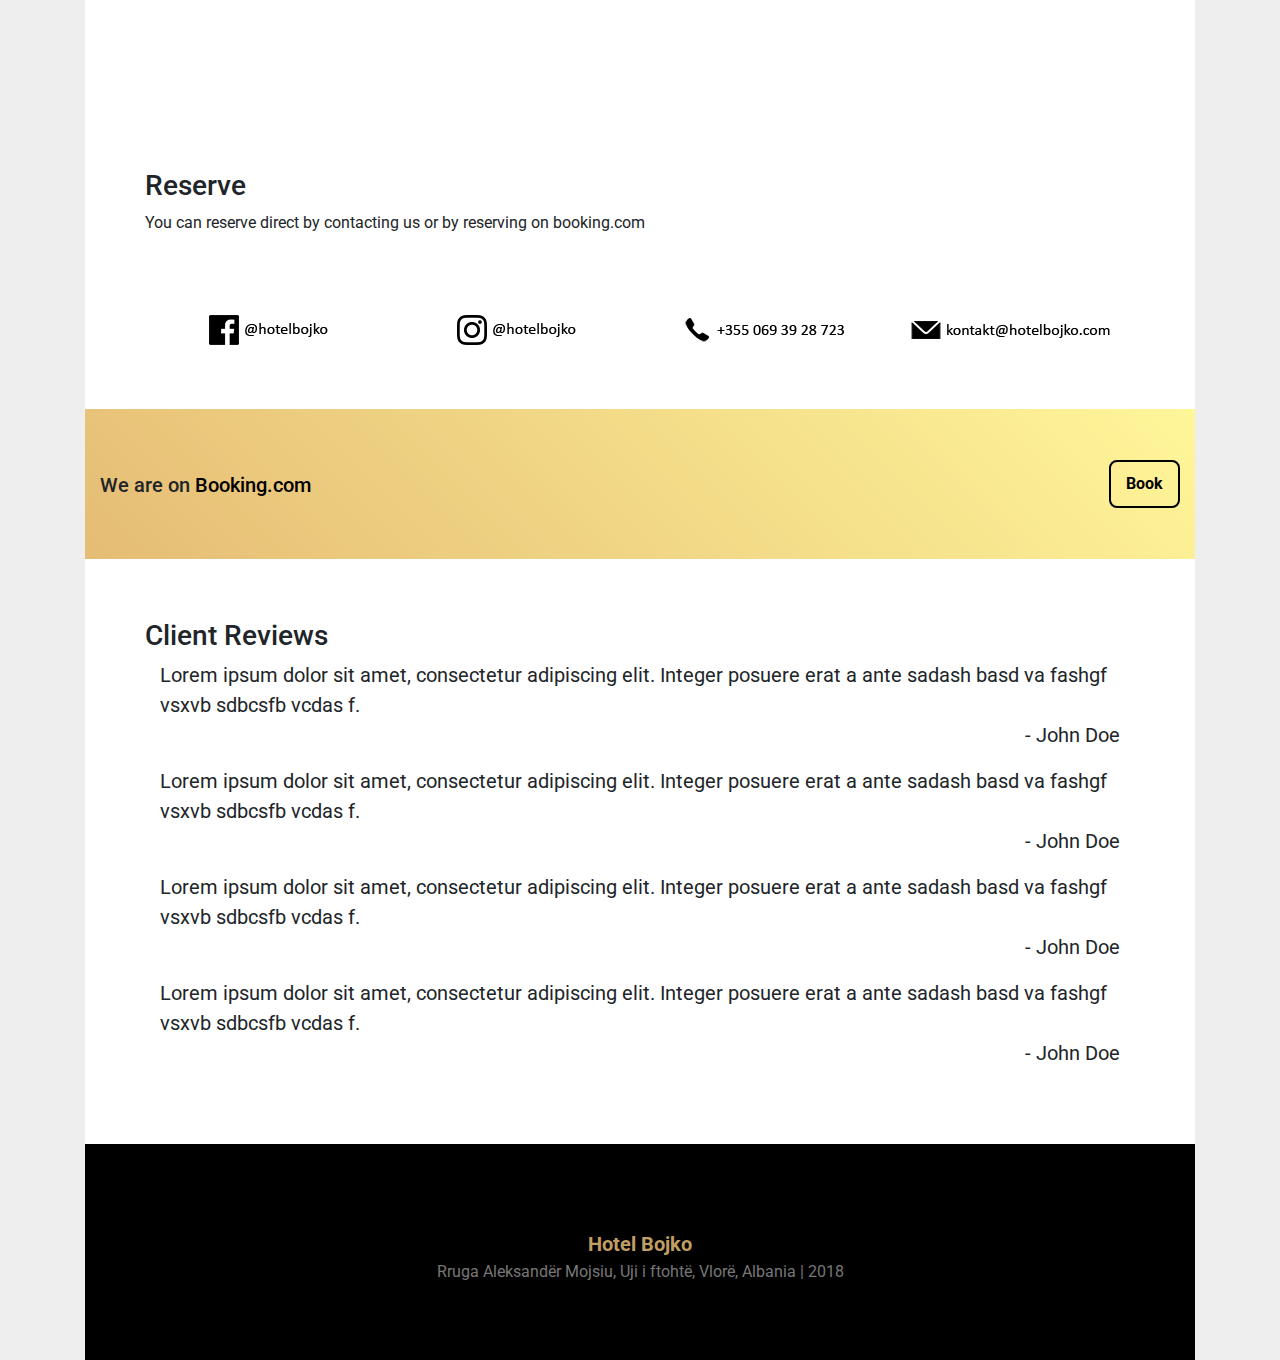
==== commit 8931d8ea: "Update index.html" ====
--- a/index.html
+++ b/index.html
@@ -23,7 +23,7 @@
 		    <a href="#" class="navbar-brand d-flex w-50 mr-auto">
 		    	<img src="img/logo.png" width="45" height="30" alt="Logo">
 		    </a>
-		    <button class="navbar-toggler" type="button" data-toggle="collapse" data-target="#collapsingNavbar3">
+		    <button class="navbar-toggler" style="outline:0 !important;" type="button" data-toggle="collapse" data-target="#collapsingNavbar3">
 		        <span class="navbar-toggler-icon"></span>
 		    </button>
 		    
--- a/style.css
+++ b/style.css
@@ -13,6 +13,15 @@
 	background-color: #eee;
 	font-family: 'Roboto', sans-serif;
 	z-index: -2
+}
+
+header a{
+	font-weight: 500;
+	color: black;
+}
+
+header a:hover{
+	color: black;
 }
 
 a{
@@ -66,22 +75,13 @@
 }
 
 nav{
-	height: 60px;
 	width: 100%;
 	z-index: 100;
 }
 
 @media only screen and (max-width: 767px) {
     .nav-bg{
-		background: rgba(238,238,238,1);
-		background: -moz-linear-gradient(top, rgba(238,238,238,1) 0%, rgba(217,217,217,1) 100%);
-		background: -webkit-gradient(left top, left bottom, color-stop(0%, rgba(238,238,238,1)), color-stop(100%, rgba(217,217,217,1)));
-		background: -webkit-linear-gradient(top, rgba(238,238,238,1) 0%, rgba(217,217,217,1) 100%);
-		background: -o-linear-gradient(top, rgba(238,238,238,1) 0%, rgba(217,217,217,1) 100%);
-		background: -ms-linear-gradient(top, rgba(238,238,238,1) 0%, rgba(217,217,217,1) 100%);
-		background: linear-gradient(to bottom, rgba(238,238,238,1) 0%, rgba(217,217,217,1) 100%);
-		filter: progid:DXImageTransform.Microsoft.gradient( startColorstr='#eeeeee', endColorstr='#d9d9d9', GradientType=0 );
-		padding: 25px;
+		text-align: right;
 		border-bottom-left-radius: 8px;
 		border-bottom-right-radius: 8px;
 	}
@@ -150,7 +150,7 @@
 
 .cover-bg-left{
 	width: 39%;
-	height: 400px;
+	height: 550px;
 	float: left;
 }
 
